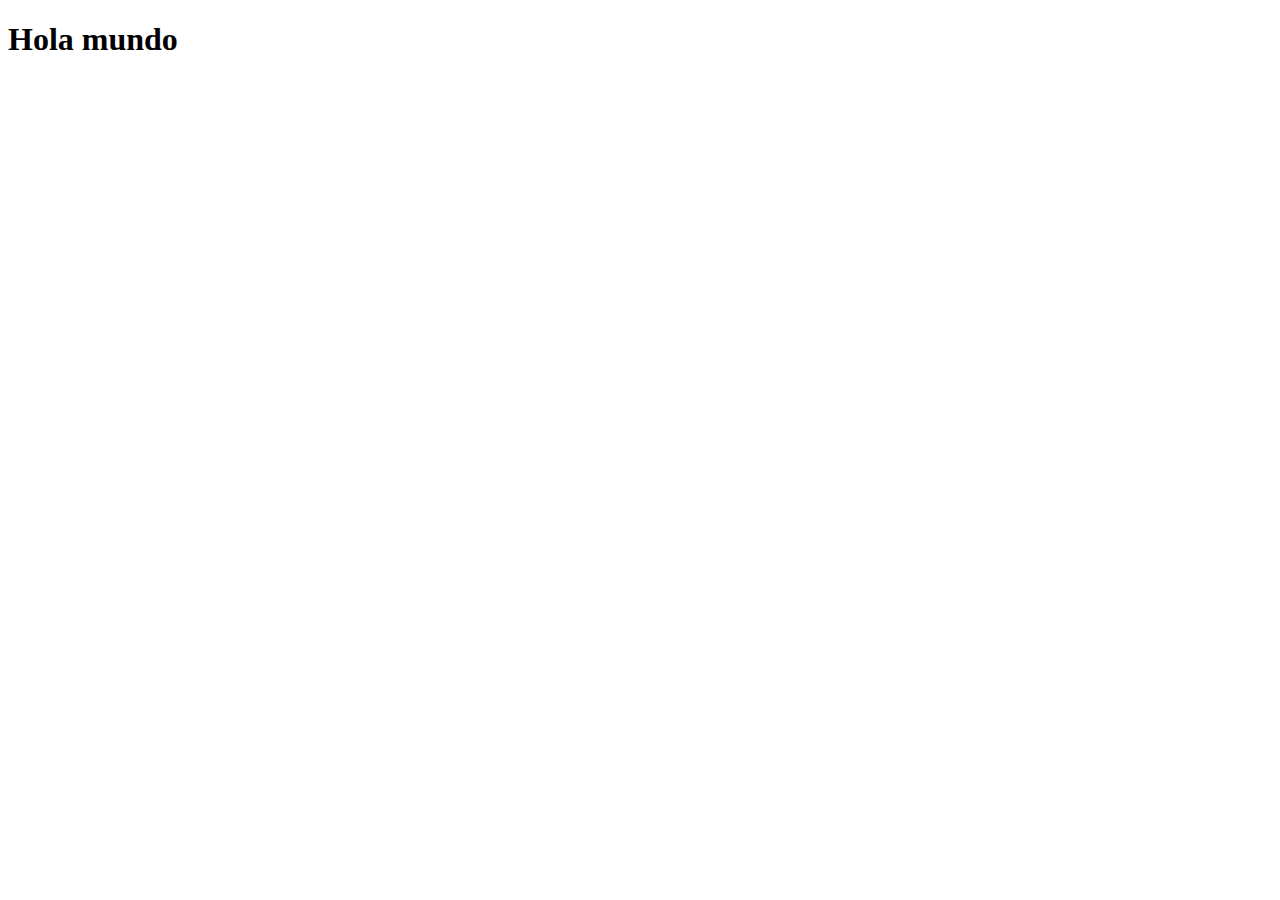
==== index.html @ 6e89e9b1 "Mini proyectos flexbox" ====
<!DOCTYPE html>
<html lang="en">
<head>
    <meta charset="UTF-8">
    <meta http-equiv="X-UA-Compatible" content="IE=edge">
    <meta name="viewport" content="width=device-width, initial-scale=1.0">
    <title>Flexbox</title>
    <link rel="shortcut icon" href="assets/icons/css.ico" type="image/x-icon">
</head>
<body>
    <h1>Hola mundo</h1>
</body>
</html>
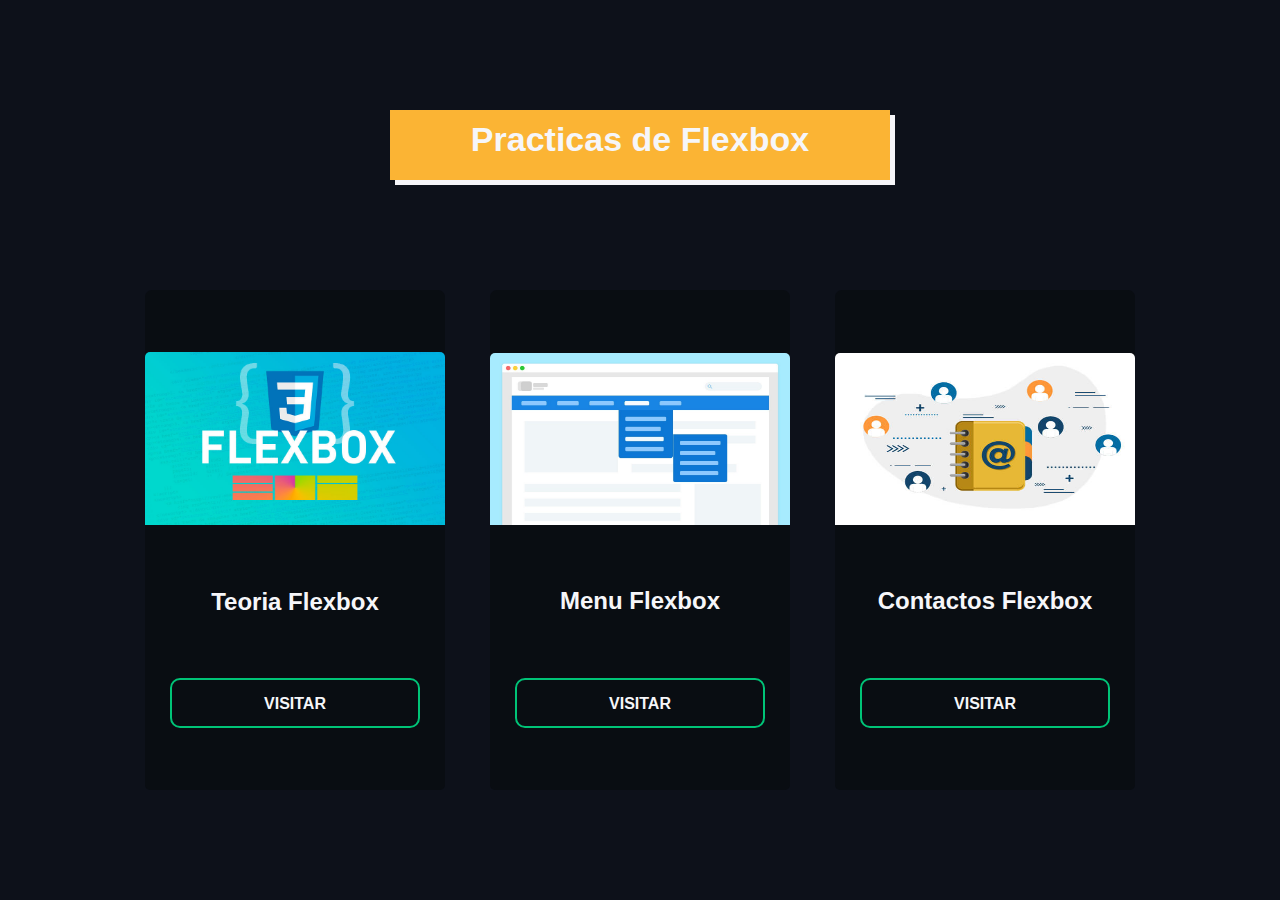
==== commit 4fc865db: "Creacion del index con Flex" ====
--- a/index.html
+++ b/index.html
@@ -6,8 +6,28 @@
     <meta name="viewport" content="width=device-width, initial-scale=1.0">
     <title>Flexbox</title>
     <link rel="shortcut icon" href="assets/icons/css.ico" type="image/x-icon">
+    <link rel="stylesheet" href="css/index.css">
 </head>
 <body>
-    <h1>Hola mundo</h1>
+    <main class="main-flex-content">
+        <h1 class="encabezado">Practicas de Flexbox</h1>
+        <div class="container-items-flex">
+            <div class="flex-item-1">
+                <img src="assets/img/flexbox-banner.jpg" alt="Teoria flexbox">
+                <h2>Teoria Flexbox</h2>
+                <a href="#">Visitar</a>
+            </div>
+            <div class="flex-item-2">
+                <img src="assets/img/menu-img.jpeg" alt="Menu flexbox">
+                <h2>Menu Flexbox</h2>
+                <a href="#">Visitar</a>
+            </div>
+            <div class="flex-item-3">
+                <img src="assets/img/contacts-img.jpg" alt="Contactos flexbox">
+                <h2>Contactos Flexbox</h2>
+                <a href="#">Visitar</a>
+            </div>
+        </div>
+    </main>
 </body>
 </html>--- a/css/index.css
+++ b/css/index.css
@@ -0,0 +1,144 @@
+:root {
+    --color-a:#0D111A;
+    --color-b:#090D12;
+    --color-c:#00C377;
+    --color-d:#74787D;
+    --color-e:#F6F6F9;
+    --color-f:#FBB434;
+}
+
+html {
+    font-size: 16;
+    box-sizing: border-box;
+    font-family: 'Poppins', sans-serif;
+}
+
+*,
+*::after,
+*::before {
+    box-sizing: inherit;
+    margin: 0;
+    padding: 0;
+}
+
+body{
+    background-color: var(--color-a);
+    color: var(--color-e);
+}
+
+.encabezado {
+    background-color: var(--color-f);
+    width: 500px;
+    height: 70px;
+    padding-top: 10px;
+    box-shadow: 5px 5px 0px var(--color-e);
+    text-align: center;
+    font-size: 34px;
+    font-weight: 800;
+}
+
+.main-flex-content {
+    width: 100%;
+    height: 100vh;
+    display: flex;
+    flex-direction: column;
+    justify-content: space-evenly;
+    align-items: center;
+    column-gap: 20px;
+}
+
+.container-items-flex {
+    /* background-color: #F6F6F9; */
+    width: 1080px;
+    display: flex;
+    justify-content: space-evenly;
+}
+
+.flex-item-1 {
+    background-color: var(--color-b);
+    width: 300px;
+    height: 500px;
+    display: flex;
+    flex-direction: column;
+    justify-content: space-evenly;
+    align-items: center;
+    border-radius:7px 7px 5px 5px;
+}
+
+.flex-item-1 img {
+    width: 300px;
+    border-radius:5px 5px 0 0;
+}
+
+.flex-item-1 a {
+    color: #F6F6F9;
+    width: 250px;
+    height: 50px;
+    padding: 15px;
+    border: 2px solid #00C377;
+    border-radius: 10px;
+    text-decoration: none;
+    text-align: center;
+    font-weight: bold;
+    text-transform: uppercase;
+}
+
+.flex-item-2 {
+    background-color: var(--color-b);
+    width: 300px;
+    height: 500px;
+    display: flex;
+    flex-direction: column;
+    justify-content: space-evenly;
+    align-items: center;
+    border-radius:7px 7px 5px 5px;
+}
+
+.flex-item-2 img {
+    width: 300px;
+    height: 172px;
+    border-radius:5px 5px 0 0;
+}
+
+.flex-item-2 a {
+    color: #F6F6F9;
+    width: 250px;
+    height: 50px;
+    padding: 15px;
+    border: 2px solid #00C377;
+    border-radius: 10px;
+    text-decoration: none;
+    text-align: center;
+    font-weight: bold;
+    text-transform: uppercase;
+}
+
+.flex-item-3 {
+    background-color: var(--color-b);
+    width: 300px;
+    height: 500px;
+    display: flex;
+    flex-direction: column;
+    justify-content: space-evenly;
+    align-items: center;
+    border-radius:7px 7px 5px 5px;
+}
+
+.flex-item-3 img {
+    width: 300px;
+    height: 172px;
+    border-radius:5px 5px 0 0;
+}
+
+.flex-item-3 a {
+    color: #F6F6F9;
+    width: 250px;
+    height: 50px;
+    padding: 15px;
+    border: 2px solid #00C377;
+    border-radius: 10px;
+    text-decoration: none;
+    text-align: center;
+    font-weight: bold;
+    text-transform: uppercase;
+}